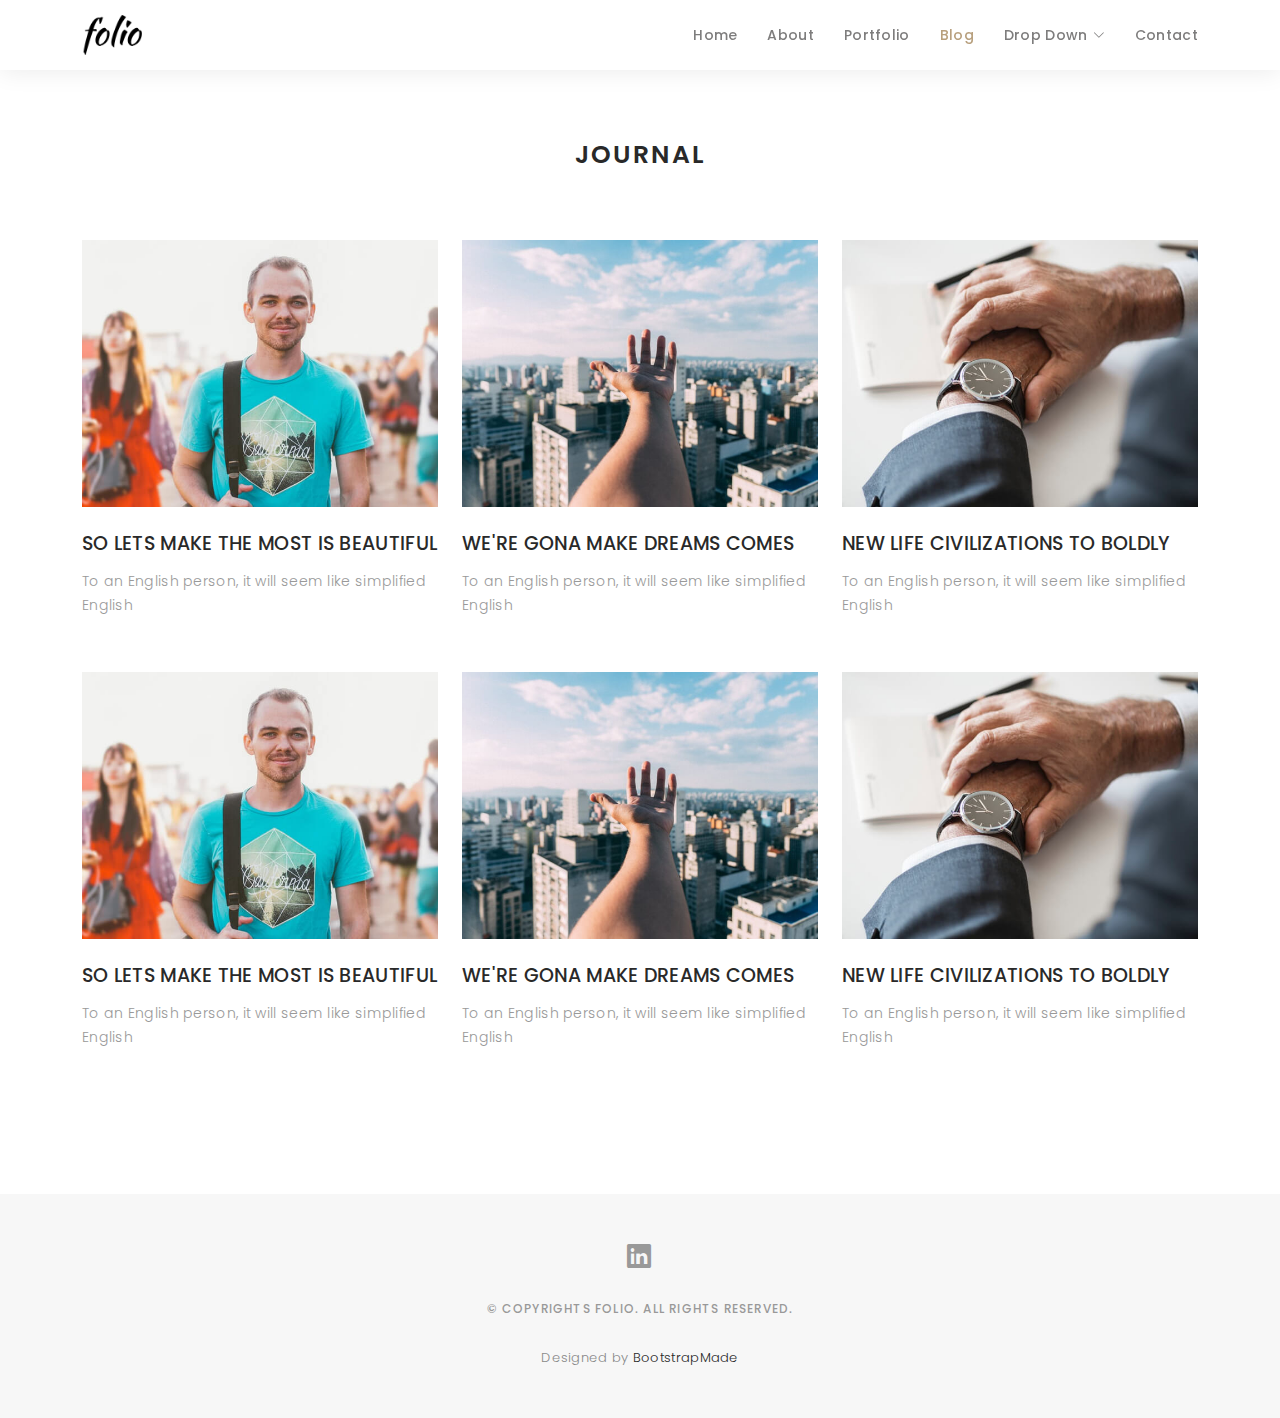
==== blog-grid.html @ a816df9f "innitial commit" ====
<!DOCTYPE html>
<html lang="en">

<head>
  <meta charset="utf-8">
  <meta content="width=device-width, initial-scale=1.0" name="viewport">

  <title>Folio Bootstrap Template - Blog Grid</title>
  <meta content="" name="description">
  <meta content="" name="keywords">

  <!-- Favicons -->
  <link href="assets/img/favicon.png" rel="icon">
  <link href="assets/img/apple-touch-icon.png" rel="apple-touch-icon">

  <!-- Google Fonts -->
  <link href="https://fonts.googleapis.com/css?family=Poppins:300,300i,400,400i,500,500i,600,600i,700,700i|Playfair+Display:400,400i,500,500i,600,600i,700,700i,900,900i" rel="stylesheet">

  <!-- Vendor CSS Files -->
  <link href="assets/vendor/bootstrap/css/bootstrap.min.css" rel="stylesheet">
  <link href="assets/vendor/bootstrap-icons/bootstrap-icons.css" rel="stylesheet">
  <link href="assets/vendor/boxicons/css/boxicons.min.css" rel="stylesheet">
  <link href="assets/vendor/glightbox/css/glightbox.min.css" rel="stylesheet">
  <link href="assets/vendor/swiper/swiper-bundle.min.css" rel="stylesheet">

  <!-- Template Main CSS File -->
  <link href="assets/css/style.css" rel="stylesheet">

  <!-- =======================================================
  * Template Name: Folio
  * Updated: Mar 10 2023 with Bootstrap v5.2.3
  * Template URL: https://bootstrapmade.com/folio-bootstrap-portfolio-template/
  * Author: BootstrapMade.com
  * License: https://bootstrapmade.com/license/
  ======================================================== -->
</head>

<body>

  <!-- ======= Header ======= -->
  <header id="header" class="fixed-top header-inner-pages">
    <div class="container d-flex align-items-center justify-content-between">

      <a href="index.html" class="logo"><img src="assets/img/logo.png" alt="" class="img-fluid"></a>
      <!-- Uncomment below if you prefer to use an text logo -->
      <!-- <h1 class="logo"><a href="index.html">Folio</a></h1> -->

      <nav id="navbar" class="navbar">
        <ul>
          <li><a class="nav-link scrollto " href="#hero">Home</a></li>
          <li><a class="nav-link scrollto" href="#about">About</a></li>
          <li><a class="nav-link  scrollto" href="#portfolio">Portfolio</a></li>
          <li><a class="nav-link active  scrollto" href="#journal">Blog</a></li>
          <li class="dropdown"><a href="#"><span>Drop Down</span> <i class="bi bi-chevron-down"></i></a>
            <ul>
              <li><a href="#">Drop Down 1</a></li>
              <li class="dropdown"><a href="#"><span>Deep Drop Down</span> <i class="bi bi-chevron-right"></i></a>
                <ul>
                  <li><a href="#">Deep Drop Down 1</a></li>
                  <li><a href="#">Deep Drop Down 2</a></li>
                  <li><a href="#">Deep Drop Down 3</a></li>
                  <li><a href="#">Deep Drop Down 4</a></li>
                  <li><a href="#">Deep Drop Down 5</a></li>
                </ul>
              </li>
              <li><a href="#">Drop Down 2</a></li>
              <li><a href="#">Drop Down 3</a></li>
              <li><a href="#">Drop Down 4</a></li>
            </ul>
          </li>
          <li><a class="nav-link scrollto" href="#contact">Contact</a></li>
        </ul>
        <i class="bi bi-list mobile-nav-toggle"></i>
      </nav><!-- .navbar -->

    </div>
  </header><!-- End Header -->

  <main id="main">

    <!-- ======= Blog Grid ======= -->
    <div id="journal-blog" class="text-left  paddsections">

      <div class="container">
        <div class="section-title text-center">
          <h2>journal</h2>
        </div>
      </div>

      <div class="container">
        <div class="journal-block">
          <div class="row">

            <div class="col-lg-4 col-md-6">
              <div class="journal-info mb-30">

                <a href="blog-single.html"><img src="assets/img/blog-post-1.jpg" class="img-responsive" alt="img"></a>

                <div class="journal-txt">

                  <h4><a href="blog-single.html">SO LETS MAKE THE MOST IS BEAUTIFUL</a></h4>
                  <p class="separator">To an English person, it will seem like simplified English
                  </p>

                </div>

              </div>
            </div>

            <div class="col-lg-4 col-md-6">
              <div class="journal-info mb-30">

                <a href="blog-single.html"><img src="assets/img/blog-post-2.jpg" class="img-responsive" alt="img"></a>

                <div class="journal-txt">

                  <h4><a href="blog-single.html">WE'RE GONA MAKE DREAMS COMES</a></h4>
                  <p class="separator">To an English person, it will seem like simplified English
                  </p>

                </div>

              </div>
            </div>

            <div class="col-lg-4 col-md-6">
              <div class="journal-info mb-30">

                <a href="blog-single.html"><img src="assets/img/blog-post-3.jpg" class="img-responsive" alt="img"></a>

                <div class="journal-txt">

                  <h4><a href="blog-single.html">NEW LIFE CIVILIZATIONS TO BOLDLY</a></h4>
                  <p class="separator">To an English person, it will seem like simplified English
                  </p>

                </div>

              </div>
            </div>

            <div class="col-lg-4 col-md-6">
              <div class="journal-info mb-30">

                <a href="blog-single.html"><img src="assets/img/blog-post-1.jpg" class="img-responsive" alt="img"></a>

                <div class="journal-txt">

                  <h4><a href="blog-single.html">SO LETS MAKE THE MOST IS BEAUTIFUL</a></h4>
                  <p class="separator">To an English person, it will seem like simplified English
                  </p>

                </div>

              </div>
            </div>

            <div class="col-lg-4 col-md-6">
              <div class="journal-info mb-30">

                <a href="blog-single.html"><img src="assets/img/blog-post-2.jpg" class="img-responsive" alt="img"></a>

                <div class="journal-txt">

                  <h4><a href="blog-single.html">WE'RE GONA MAKE DREAMS COMES</a></h4>
                  <p class="separator">To an English person, it will seem like simplified English
                  </p>

                </div>

              </div>
            </div>

            <div class="col-lg-4 col-md-6">
              <div class="journal-info mb-30">

                <a href="blog-single.html"><img src="assets/img/blog-post-3.jpg" class="img-responsive" alt="img"></a>

                <div class="journal-txt">

                  <h4><a href="blog-single.html">NEW LIFE CIVILIZATIONS TO BOLDLY</a></h4>
                  <p class="separator">To an English person, it will seem like simplified English
                  </p>

                </div>

              </div>
            </div>

          </div>
        </div>
      </div>
    </div><!-- End Blog Grid -->

  </main><!-- End #main -->

  <!-- ======= Footer ======= -->
  <div id="footer" class="text-center">
    <div class="container">
      <div class="socials-media text-center">

        <ul class="list-unstyled">
         <li><a href="#"><i class="bi bi-linkedin"></i></a></li>
        </ul>

      </div>

      <p>&copy; Copyrights Folio. All rights reserved.</p>

      <div class="credits">
        <!--
        All the links in the footer should remain intact.
        You can delete the links only if you purchased the pro version.
        Licensing information: https://bootstrapmade.com/license/
        Purchase the pro version with working PHP/AJAX contact form: https://bootstrapmade.com/buy/?theme=Folio
      -->
        Designed by <a href="https://bootstrapmade.com/">BootstrapMade</a>
      </div>

    </div>
  </div><!-- End Footer -->

  <a href="#" class="back-to-top d-flex align-items-center justify-content-center"><i class="bi bi-arrow-up-short"></i></a>

  <!-- Vendor JS Files -->
  <script src="assets/vendor/bootstrap/js/bootstrap.bundle.min.js"></script>
  <script src="assets/vendor/glightbox/js/glightbox.min.js"></script>
  <script src="assets/vendor/isotope-layout/isotope.pkgd.min.js"></script>
  <script src="assets/vendor/swiper/swiper-bundle.min.js"></script>
  <script src="assets/vendor/typed.js/typed.min.js"></script>
  <script src="assets/vendor/php-email-form/validate.js"></script>

  <!-- Template Main JS File -->
  <script src="assets/js/main.js"></script>

</body>

</html>
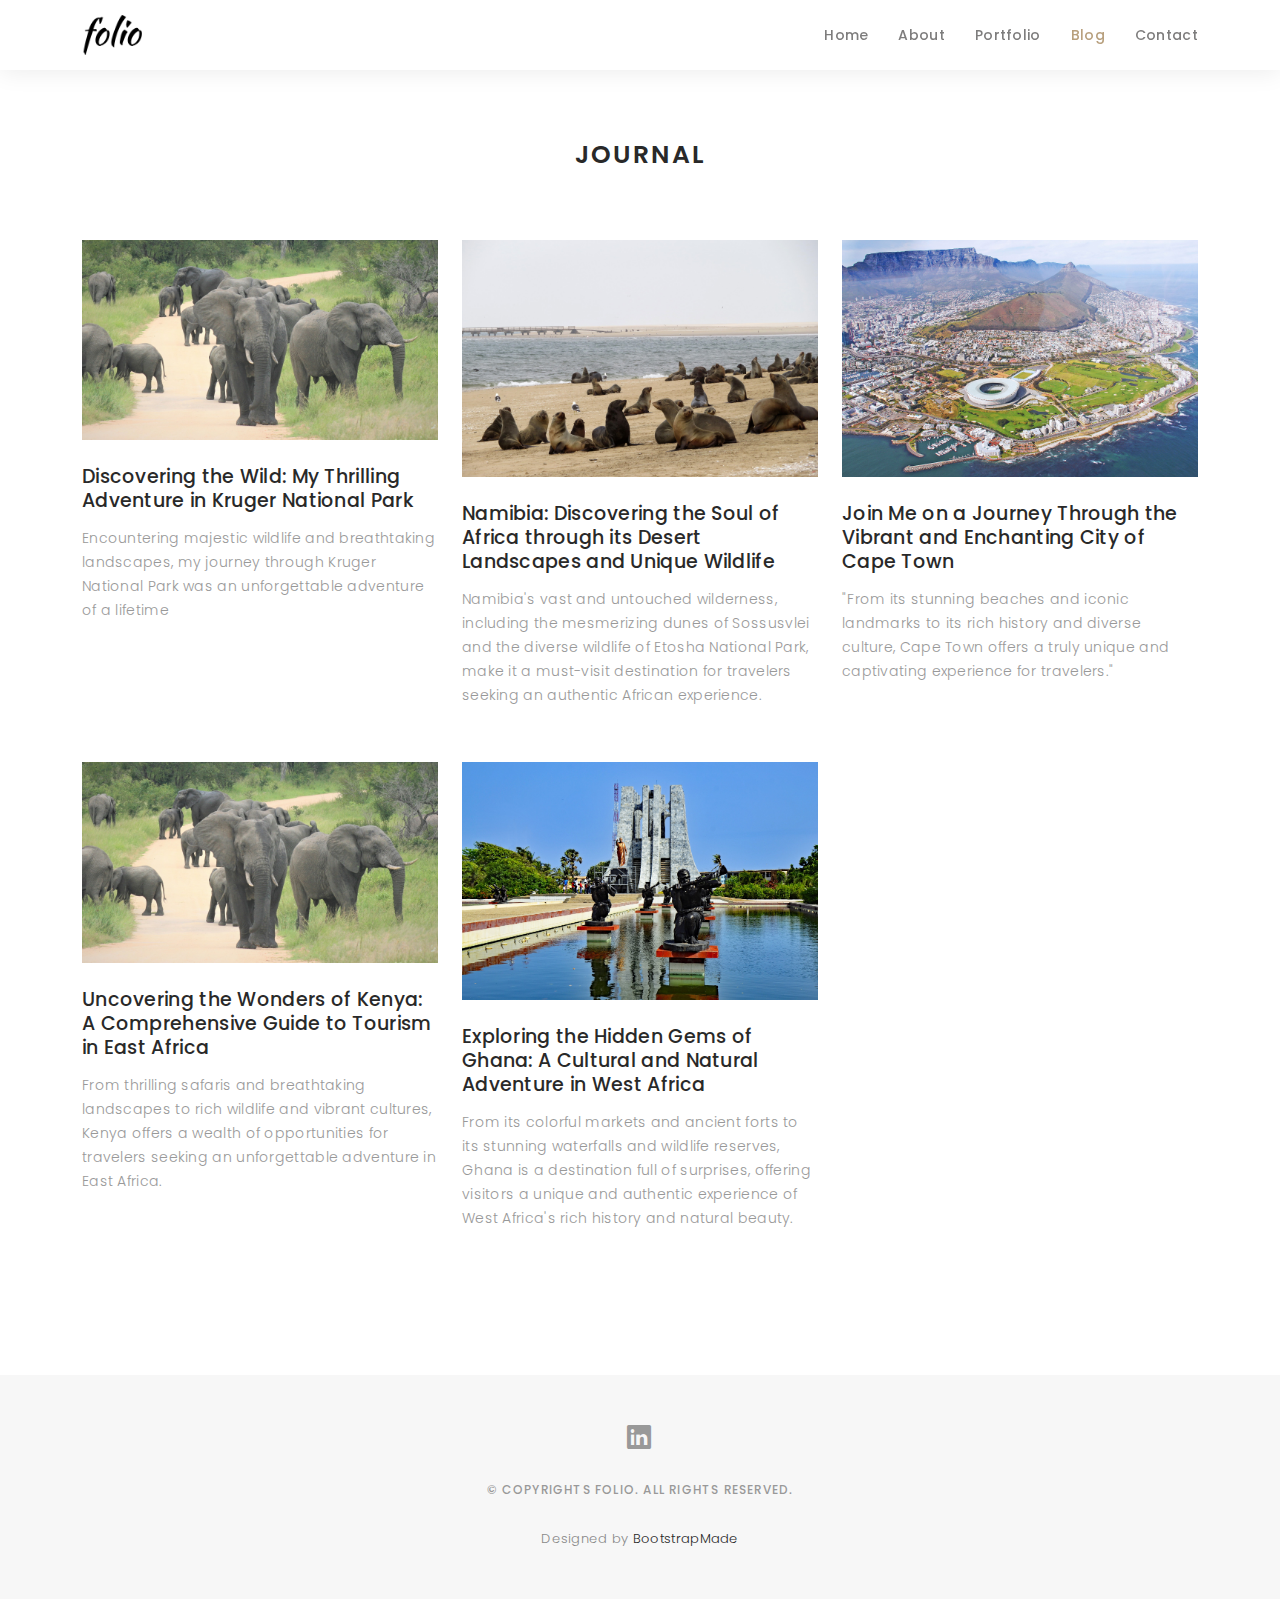
==== commit 7b74d03d: "incremental update" ====
--- a/blog-grid.html
+++ b/blog-grid.html
@@ -51,23 +51,6 @@
           <li><a class="nav-link scrollto" href="#about">About</a></li>
           <li><a class="nav-link  scrollto" href="#portfolio">Portfolio</a></li>
           <li><a class="nav-link active  scrollto" href="#journal">Blog</a></li>
-          <li class="dropdown"><a href="#"><span>Drop Down</span> <i class="bi bi-chevron-down"></i></a>
-            <ul>
-              <li><a href="#">Drop Down 1</a></li>
-              <li class="dropdown"><a href="#"><span>Deep Drop Down</span> <i class="bi bi-chevron-right"></i></a>
-                <ul>
-                  <li><a href="#">Deep Drop Down 1</a></li>
-                  <li><a href="#">Deep Drop Down 2</a></li>
-                  <li><a href="#">Deep Drop Down 3</a></li>
-                  <li><a href="#">Deep Drop Down 4</a></li>
-                  <li><a href="#">Deep Drop Down 5</a></li>
-                </ul>
-              </li>
-              <li><a href="#">Drop Down 2</a></li>
-              <li><a href="#">Drop Down 3</a></li>
-              <li><a href="#">Drop Down 4</a></li>
-            </ul>
-          </li>
           <li><a class="nav-link scrollto" href="#contact">Contact</a></li>
         </ul>
         <i class="bi bi-list mobile-nav-toggle"></i>
@@ -98,8 +81,9 @@
 
                 <div class="journal-txt">
 
-                  <h4><a href="blog-single.html">SO LETS MAKE THE MOST IS BEAUTIFUL</a></h4>
-                  <p class="separator">To an English person, it will seem like simplified English
+                  <h4><a href="blog-single.html">Discovering the Wild: My Thrilling Adventure in Kruger National Park</a></h4>
+                  <p class="separator">
+                    Encountering majestic wildlife and breathtaking landscapes, my journey through Kruger National Park was an unforgettable adventure of a lifetime
                   </p>
 
                 </div>
@@ -114,8 +98,9 @@
 
                 <div class="journal-txt">
 
-                  <h4><a href="blog-single.html">WE'RE GONA MAKE DREAMS COMES</a></h4>
-                  <p class="separator">To an English person, it will seem like simplified English
+                  <h4><a href="blog-single.html">Namibia: Discovering the Soul of Africa through its Desert Landscapes and Unique Wildlife</a></h4>
+                  <p class="separator">Namibia's vast and untouched wilderness, including the mesmerizing dunes of Sossusvlei and the diverse wildlife of Etosha National Park, make it a must-visit destination for travelers seeking an authentic African experience.
+
                   </p>
 
                 </div>
@@ -130,8 +115,8 @@
 
                 <div class="journal-txt">
 
-                  <h4><a href="blog-single.html">NEW LIFE CIVILIZATIONS TO BOLDLY</a></h4>
-                  <p class="separator">To an English person, it will seem like simplified English
+                  <h4><a href="blog-single.html">Join Me on a Journey Through the Vibrant and Enchanting City of Cape Town</a></h4>
+                  <p class="separator">"From its stunning beaches and iconic landmarks to its rich history and diverse culture, Cape Town offers a truly unique and captivating experience for travelers."
                   </p>
 
                 </div>
@@ -146,40 +131,25 @@
 
                 <div class="journal-txt">
 
-                  <h4><a href="blog-single.html">SO LETS MAKE THE MOST IS BEAUTIFUL</a></h4>
-                  <p class="separator">To an English person, it will seem like simplified English
-                  </p>
-
-                </div>
-
-              </div>
-            </div>
-
-            <div class="col-lg-4 col-md-6">
-              <div class="journal-info mb-30">
-
-                <a href="blog-single.html"><img src="assets/img/blog-post-2.jpg" class="img-responsive" alt="img"></a>
-
-                <div class="journal-txt">
-
-                  <h4><a href="blog-single.html">WE'RE GONA MAKE DREAMS COMES</a></h4>
-                  <p class="separator">To an English person, it will seem like simplified English
-                  </p>
-
-                </div>
-
-              </div>
-            </div>
-
-            <div class="col-lg-4 col-md-6">
-              <div class="journal-info mb-30">
-
-                <a href="blog-single.html"><img src="assets/img/blog-post-3.jpg" class="img-responsive" alt="img"></a>
-
-                <div class="journal-txt">
-
-                  <h4><a href="blog-single.html">NEW LIFE CIVILIZATIONS TO BOLDLY</a></h4>
-                  <p class="separator">To an English person, it will seem like simplified English
+                  <h4><a href="blog-single.html">Uncovering the Wonders of Kenya: A Comprehensive Guide to Tourism in East Africa</a></h4>
+                  <p class="separator">From thrilling safaris and breathtaking landscapes to rich wildlife and vibrant cultures, Kenya offers a wealth of opportunities for travelers seeking an unforgettable adventure in East Africa.
+                  </p>
+
+                </div>
+
+              </div>
+            </div>
+
+
+            <div class="col-lg-4 col-md-6">
+              <div class="journal-info mb-30">
+
+                <a href="blog-single.html"><img src="assets/img/accra-1947674_1920.jpg" class="img-responsive" alt="img"></a>
+
+                <div class="journal-txt">
+
+                  <h4><a href="blog-single.html">Exploring the Hidden Gems of Ghana: A Cultural and Natural Adventure in West Africa</a></h4>
+                  <p class="separator">From its colorful markets and ancient forts to its stunning waterfalls and wildlife reserves, Ghana is a destination full of surprises, offering visitors a unique and authentic experience of West Africa's rich history and natural beauty.
                   </p>
 
                 </div>
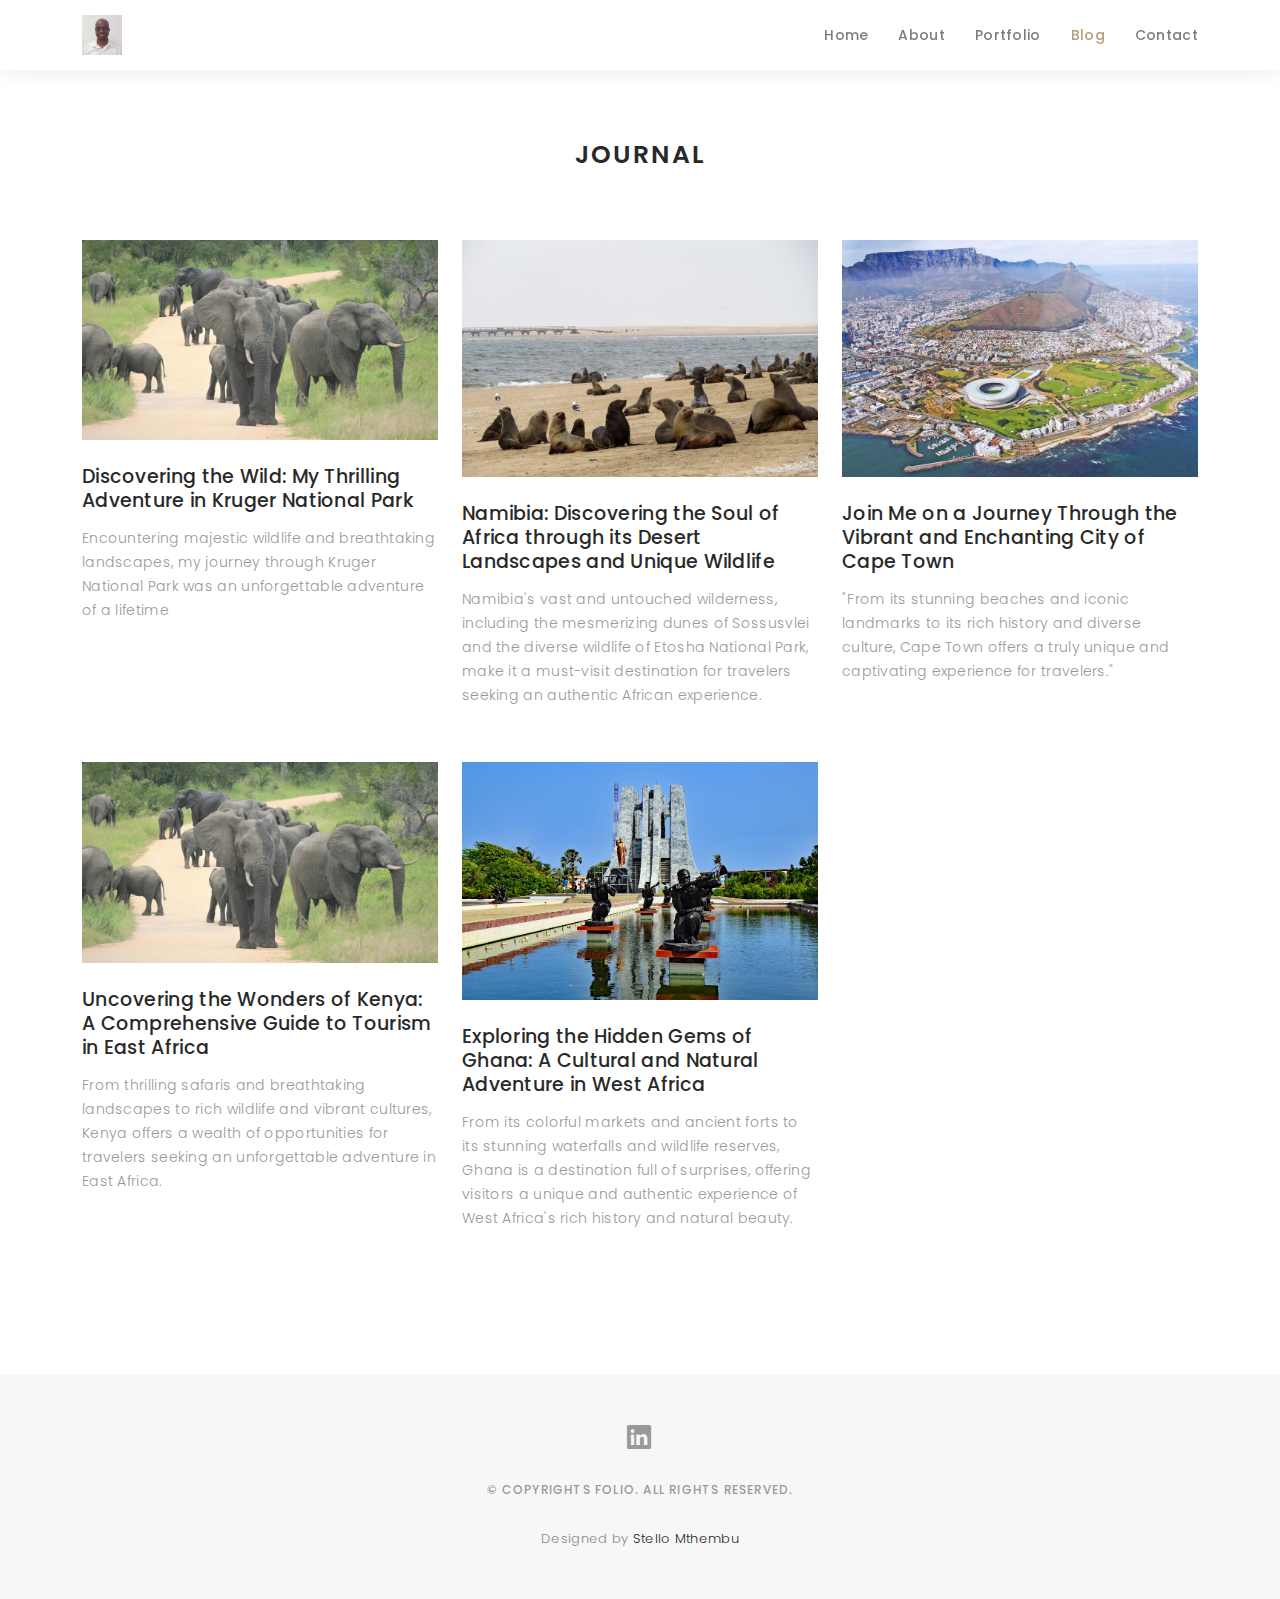
==== commit 5fd7c52e: "update" ====
--- a/blog-grid.html
+++ b/blog-grid.html
@@ -5,7 +5,7 @@
   <meta charset="utf-8">
   <meta content="width=device-width, initial-scale=1.0" name="viewport">
 
-  <title>Folio Bootstrap Template - Blog Grid</title>
+  <title>Stello Mthembu Portfolio - Blog Grid</title>
   <meta content="" name="description">
   <meta content="" name="keywords">
 
@@ -66,7 +66,7 @@
 
       <div class="container">
         <div class="section-title text-center">
-          <h2>journal</h2>
+          <h2>Journal</h2>
         </div>
       </div>
 
@@ -170,7 +170,7 @@
       <div class="socials-media text-center">
 
         <ul class="list-unstyled">
-         <li><a href="#"><i class="bi bi-linkedin"></i></a></li>
+         <li><a href="https://www.linkedin.com/in/stello-m-2b158790/"><i class="bi bi-linkedin"></i></a></li>
         </ul>
 
       </div>
@@ -184,7 +184,7 @@
         Licensing information: https://bootstrapmade.com/license/
         Purchase the pro version with working PHP/AJAX contact form: https://bootstrapmade.com/buy/?theme=Folio
       -->
-        Designed by <a href="https://bootstrapmade.com/">BootstrapMade</a>
+        Designed by <a href="https://www.linkedin.com/in/stello-m-2b158790/">Stello Mthembu</a>
       </div>
 
     </div>
